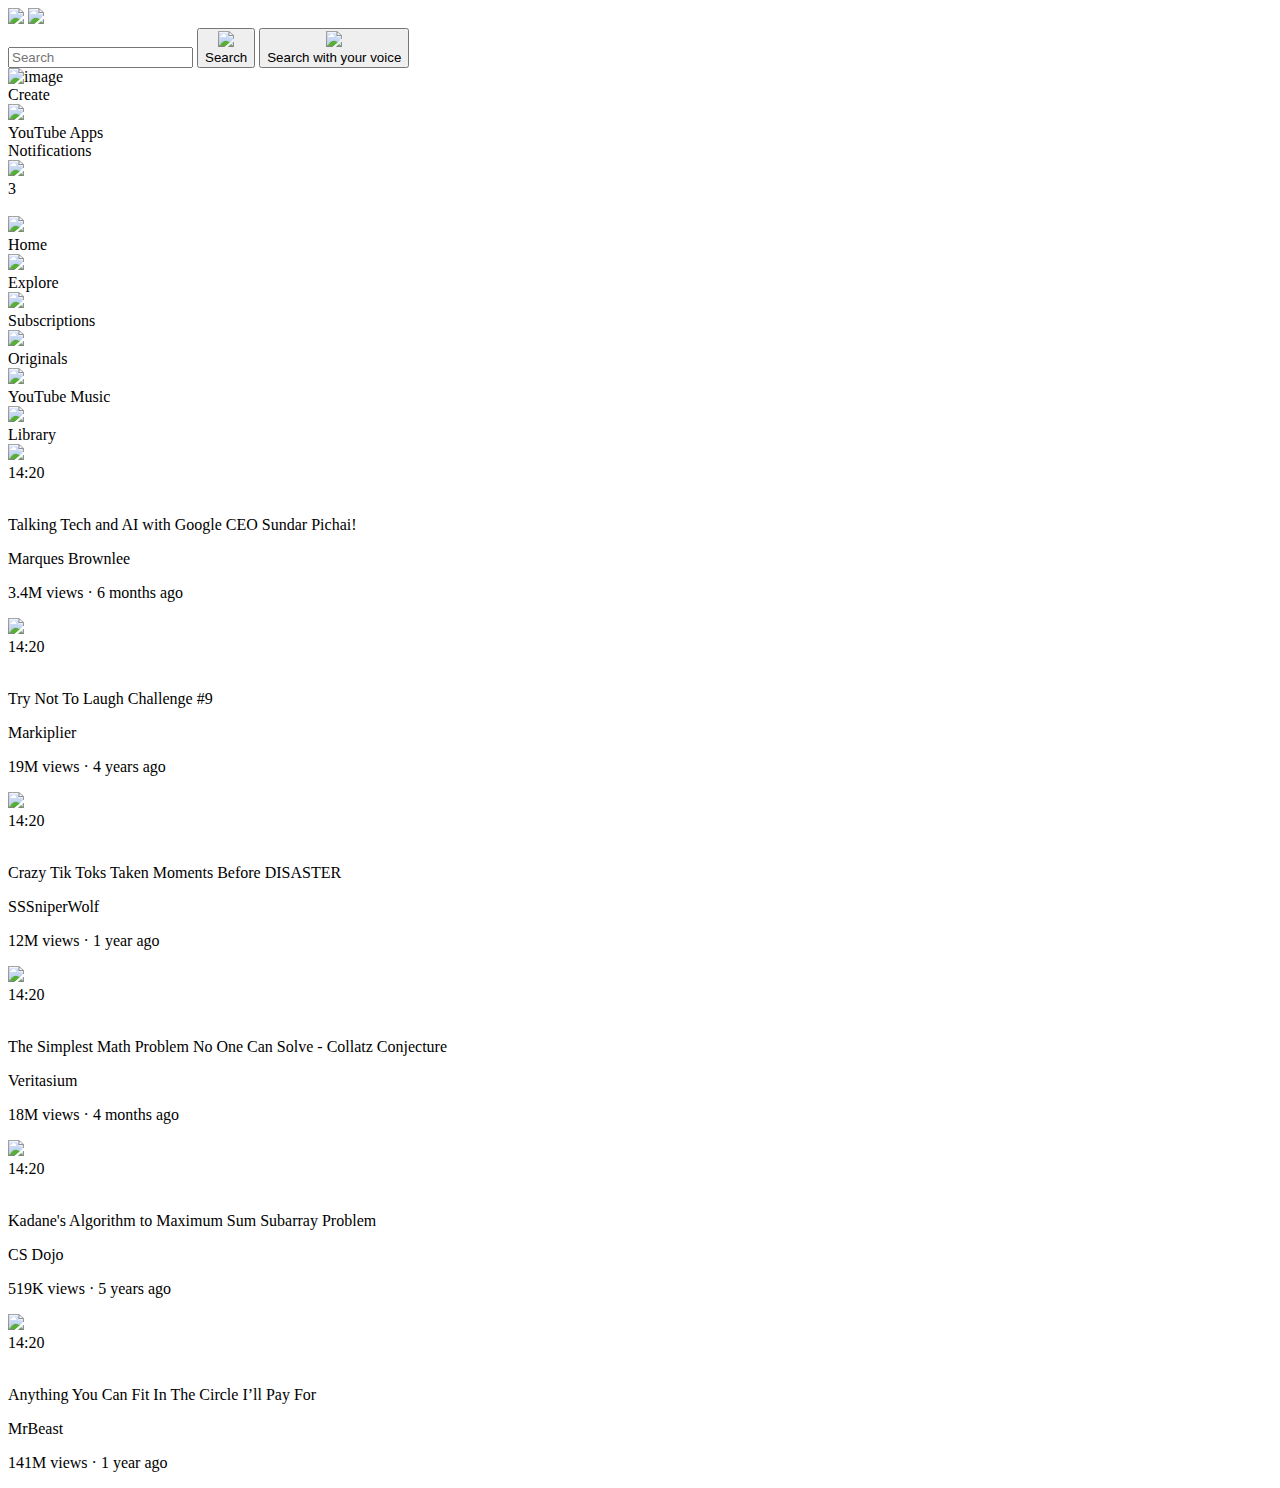
==== youtube.html @ 7e17ed8d "Add files via upload" ====
<!DOCTYPE html>
<html lang="en">
<head>
    <meta charset="UTF-8">
    <meta name="viewport" content="width=device-width, initial-scale=1.0">
    <title>YOUTUBE CLONE</title>
    <link rel="preconnect" href="https://fonts.googleapis.com">
    <link rel="preconnect" href="https://fonts.gstatic.com" crossorigin>
    <link href="https://fonts.googleapis.com/css2?family=Roboto:ital,wght@0,100;0,300;0,400;0,500;0,700;0,900;1,100;1,300;1,400;1,500;1,700;1,900&display=swap" rel="stylesheet">
    <link rel="stylesheet" href="styles/general.css">
    <link rel="stylesheet" href="styles/header.css">
    <link rel="stylesheet" href="styles/video.css">
    <link rel="stylesheet" href="styles/sidebar.css">
</head>
<body>
    <div class="header">
        <div class="left-section">
            <img class="hamburger-menu" src="icons/hamburger-menu.svg" >
            <img class="youtube-logo" src="icons/youtube-logo.svg" >
        </div>
        <div class="middle-section">
            <input class="search-bar" type="text" placeholder="Search">
            <button class="search-button">
                <img class="search-icon" src="icons/search.svg">
                <div class="tooltip">Search</div>
            </button>
            <button class="voice-search-button">
                <img class="voice-search-icon" src="icons/voice-search-icon.svg">
                <div class="tooltip">Search with your voice</div>
            </button>
        </div>
        <div class="right-section">
            <div class="upload-icon-container">
                <img class="upload-icon" src="icons/upload.svg" alt="image">
                <div class="tooltip">Create</div>
            </div>
            <div class="my-apps-icon">
                <img class="youtube-apps-icon" src="icons/youtube-apps.svg">
                <div class="tooltip">YouTube Apps</div>
            </div>
            <div class="notifications-icon-container">
                <div class="my-notifications">
                    <div class="tooltip">Notifications</div>
                    <img class="notifications-icon" src="icons/notifications.svg">
                    <div class="notifications-count">3</div>
                </div>
            </div>
            <img class="current-user-picture" src="channel-pictures/my-channel.jpeg" alt="">
        </div>
    </div>

    <div class="sidebar">
        <div class="sidebar-link">
            <img src="icons/home.svg">
            <div>Home</div>
        </div>
        <div class="sidebar-link">
            <img src="icons/explore.svg">
            <div>Explore</div>
        </div>
        <div class="sidebar-link">
            <img src="icons/subscriptions.svg">
            <div>Subscriptions</div>
        </div>
        <div class="sidebar-link">
            <img src="icons/originals.svg">
            <div>Originals</div>
        </div>
        <div class="sidebar-link">
            <img src="icons/youtube-music.svg">
            <div>YouTube Music</div>
        </div>
        <div class="sidebar-link">
            <img src="icons/library.svg">
            <div>Library</div>
        </div>
    </div>

    <div class="video-grid">
        <div class="video-preview">
            <div class="thumbnail-row">
                <img class="thumbnail" src="thumbnail/google ceo.webp">
                <div class="video-time">14:20</div>
            </div>
            <div class="video-info-grid">
                <div class="channel-picture">
                    <img class="profile-picture" src="channel-pictures/channel-1.jpeg" alt="">
                </div>
                <div class="video-info">  
                    <p class="video-title">
                    Talking Tech and AI with Google CEO Sundar Pichai!
                </p>
                <p class="video-author">
                    Marques Brownlee
                </p>
                <p class="video-stats">
                    3.4M views &#183; 6 months ago
                </p></div>
            </div>
        </div>
    
    
    
        <div class="video-preview">
            <div class="thumbnail-row">
                <img class="thumbnail" src="thumbnail/thumbnail-2.webp">
                <div class="video-time">14:20</div>
            </div>
            <div class="video-info-grid">
                <div class="channel-picture">
                    <img class="profile-picture" src="channel-pictures/channel-2.jpeg" alt="">
                </div>
                <div class="video-info">  
                    <p class="video-title">
                        Try Not To Laugh Challenge #9
                </p>
                <p class="video-author">
                    Markiplier
                </p>
                <p class="video-stats">
                    19M views · 4 years ago
                </p></div>
            </div>
        </div>
    
    
    
        <div class="video-preview">
            <div class="thumbnail-row">
                <img class="thumbnail" src="thumbnail/thumbnail-3.webp">
                <div class="video-time">14:20</div>
            </div>
            <div class="video-info-grid">
                <div class="channel-picture">
                    <img class="profile-picture" src="channel-pictures/channel-3.jpeg" alt="">
                </div>
                <div class="video-info">  
                    <p class="video-title">
                        Crazy Tik Toks Taken Moments Before DISASTER
                </p>
                <p class="video-author">
                    SSSniperWolf
                </p>
                <p class="video-stats">
                    12M views · 1 year ago
                </p></div>
            </div>
        </div>
    
    
    
        <div class="video-preview">
            <div class="thumbnail-row">
                <img class="thumbnail" src="thumbnail/thumbnail-4.webp">
                <div class="video-time">14:20</div>
            </div>
            <div class="video-info-grid">
                <div class="channel-picture">
                    <img class="profile-picture" src="channel-pictures/channel-4.jpeg" alt="">
                </div>
                <div class="video-info">  
                    <p class="video-title">
                        The Simplest Math Problem No One Can Solve - Collatz Conjecture
                </p>
                <p class="video-author">
                    Veritasium
                </p>
                <p class="video-stats">
                    18M views · 4 months ago
                </p></div>
            </div>
        </div>
    
    
    
        <div class="video-preview">
            <div class="thumbnail-row">
                <img class="thumbnail" src="thumbnail/thumbnail-5.webp">
                <div class="video-time">14:20</div>
            </div>
            <div class="video-info-grid">
                <div class="channel-picture">
                    <img class="profile-picture" src="channel-pictures/channel-5.jpeg" alt="">
                </div>
                <div class="video-info">  
                    <p class="video-title">
                        Kadane's Algorithm to Maximum Sum Subarray Problem
                </p>
                <p class="video-author">
                    CS Dojo
                </p>
                <p class="video-stats">
                    519K views · 5 years ago
                </p></div>
            </div>
        </div>
    
    
    
        <div class="video-preview">
            <div class="thumbnail-row">
                <img class="thumbnail" src="thumbnail/thumbnail-6.webp">
                <div class="video-time">14:20</div>
            </div>
            <div class="video-info-grid">
                <div class="channel-picture">
                    <img class="profile-picture" src="channel-pictures/channel-6.jpeg" alt="">
                </div>
                <div class="video-info">  
                <p class="video-title">
                    Anything You Can Fit In The Circle I’ll Pay For
                </p>
                <p class="video-author">
                    MrBeast
                </p>
                <p class="video-stats">
                    141M views · 1 year ago
                </p></div>
            </div>
        </div>
    </div>
</body>
</html>
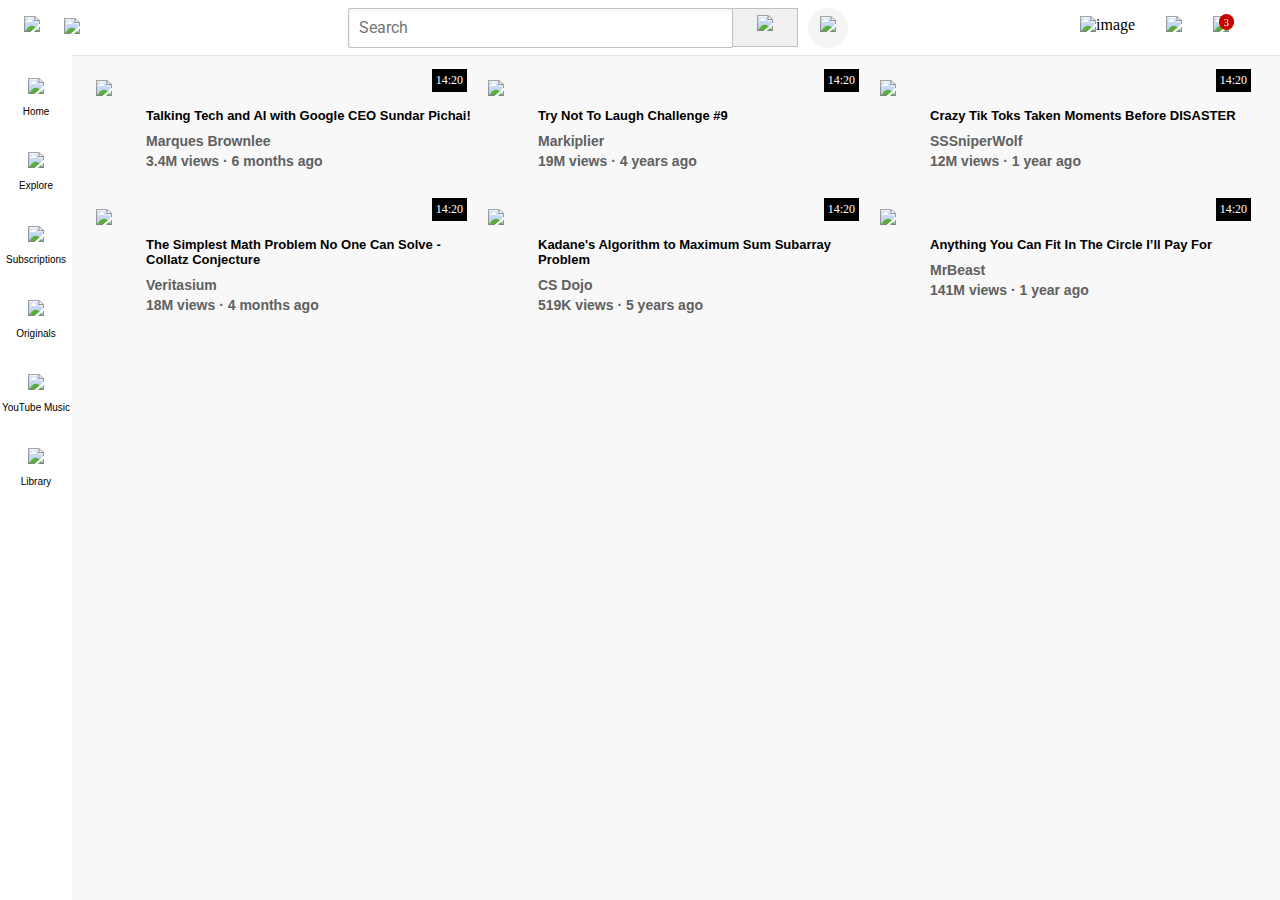
==== commit a6886317: "Update youtube.html" ====
--- a/youtube.html
+++ b/youtube.html
@@ -7,10 +7,10 @@
     <link rel="preconnect" href="https://fonts.googleapis.com">
     <link rel="preconnect" href="https://fonts.gstatic.com" crossorigin>
     <link href="https://fonts.googleapis.com/css2?family=Roboto:ital,wght@0,100;0,300;0,400;0,500;0,700;0,900;1,100;1,300;1,400;1,500;1,700;1,900&display=swap" rel="stylesheet">
-    <link rel="stylesheet" href="styles/general.css">
-    <link rel="stylesheet" href="styles/header.css">
-    <link rel="stylesheet" href="styles/video.css">
-    <link rel="stylesheet" href="styles/sidebar.css">
+    <link rel="stylesheet" href="general.css">
+    <link rel="stylesheet" href="header.css">
+    <link rel="stylesheet" href="video.css">
+    <link rel="stylesheet" href="sidebar.css">
 </head>
 <body>
     <div class="header">
@@ -220,4 +220,4 @@
         </div>
     </div>
 </body>
-</html>+</html>
--- a/general.css
+++ b/general.css
@@ -0,0 +1,16 @@
+p{
+    font-weight: bold;
+    font-size: 16px;
+    font-family: Arial, Helvetica, sans-serif;
+    margin-top: 0;
+    margin-bottom: 0;
+    margin-right: -4.4px;
+}
+
+body{
+    margin: 0;
+    padding-top: 80px;
+    padding-left: 96px;
+    padding-right: 24px;
+    background-color: rgb(248, 248, 248);
+}--- a/header.css
+++ b/header.css
@@ -0,0 +1,173 @@
+.header{
+    height: 55px;
+
+    display: flex;
+    flex-direction: row;
+    justify-content: space-between;
+
+    position: fixed;
+    top: 0;
+    left: 0;
+    right: 0; 
+    z-index: 100;
+
+    background-color: white;
+    
+    border-bottom-width: 1px;
+    border-bottom-style: solid;
+    border-bottom-color: rgb(228, 228, 228);
+}
+
+.left-section{
+    display: flex;
+    align-items: center;
+}
+
+.hamburger-menu{
+    height: 24px;
+    margin-left: 24px;
+    margin-right: 24px;
+}
+
+.youtube-logo{
+    height: 20px;
+}
+
+.middle-section{
+    flex: 1;
+    margin-left: 70px;
+    margin-right: 35px;
+    max-width: 500px;
+    display: flex;
+    align-items: center;
+}
+
+.search-icon{
+    height: 25px;
+}
+
+.search-bar{
+    flex: 1;
+    height: 36px;
+    padding-left: 10px;
+    font-size: 16px;
+    border-width: 1px;
+    border-style: solid;
+    border-color: rgb(192, 192, 192);
+    border-radius: 2px;
+    box-shadow: inset 1px 2px 3px
+    rgba(0, 0, 0, 0.05);
+    width: 0;
+}
+
+.search-bar::placeholder{
+    font-family: roboto, Arial;
+    font-size: 16px;
+}
+
+.search-button{
+    height: 39px;
+    width: 66px;
+    background-color: rgb(240, 240, 240);
+    border-width: 1px;
+    border-style: solid;
+    border-color: rgb(192, 192, 192);
+    margin-left: -1px;
+    margin-right: 10px;
+}
+
+.search-button,
+.voice-search-button, 
+.upload-icon-container,
+.my-apps-icon,
+.my-notifications{
+    display: flex;
+    justify-content: center;
+    align-items: center;
+    position: relative;
+}
+
+.search-button .tooltip,
+.voice-search-button .tooltip,
+.upload-icon-container .tooltip,
+.my-apps-icon .tooltip,
+.my-notifications .tooltip {
+    position: absolute;
+    background-color: gray;
+    color: white;
+    padding-top: 4px;
+    padding-bottom: 4px;
+    padding-left: 8px;
+    padding-right:  8px;
+    border-radius: 2px;
+    font-size: 12px;
+    bottom: -30px;
+    opacity: 0;
+    transition: opacity 0.15s;
+    pointer-events: none;
+    white-space: nowrap;
+}
+
+.search-button:hover .tooltip,
+.voice-search-button:hover .tooltip,
+.upload-icon-container:hover .tooltip,
+.my-apps-icon:hover .tooltip,
+.my-notifications:hover .tooltip{
+    opacity: 1;
+}
+
+.voice-search-button{
+    height: 40px;
+    width: 40px;
+    border-radius: 20px;
+    border: none;
+    background-color: rgb(245, 245, 245);
+}
+
+.voice-search-icon{
+    height: 24px;
+}
+
+.right-section{
+    margin-right: 20px;
+    width: 180px;
+    display: flex;
+    align-items: center;
+    justify-content: space-between;
+    flex-shrink: 0;
+}
+
+.upload-icon{
+    height: 24px;
+}
+
+.youtube-apps-icon{
+    height: 24px;
+}
+
+.notifications-icon{
+    height: 24px;
+}
+
+.notifications-icon-container{
+    position: relative;
+}
+
+.notifications-count{
+    position: absolute;
+    top: -2px;
+    right: -5px;
+    background-color: rgb(200, 0, 0);
+    color: white;
+    font-size: 11px;
+    padding-left: 5px;
+    padding-right: 5px;
+    padding-bottom: 2px;
+    padding-top: 2px;
+    border-radius: 10px;
+}
+
+.current-user-picture{
+    height: 32px;
+    border-radius: 16px;
+}--- a/video.css
+++ b/video.css
@@ -0,0 +1,61 @@
+.thumbnail{
+    width: 100%;
+}
+
+.video-title{
+    margin-top: 0px;
+    font-size: 13px;
+    font-weight: bold;
+    margin-bottom: 10px;
+}
+
+.video-info-grid{
+    display: grid;
+    grid-template-columns: 50px 1fr;
+}
+
+.profile-picture{
+    width: 36px;
+    border-radius: 50px;
+}
+
+.thumbnail-row{
+    margin-bottom: 8px;
+    position: relative;
+}
+
+.video-author,
+.video-stats{
+    font-size: 14px;
+    color: rgb(96, 96, 96);
+}
+
+.video-author{
+    margin-bottom: 4px;
+}
+
+.video-grid{
+    display: grid;
+    grid-template-columns: 1fr 1fr 1fr;
+    column-gap: 16px;
+    row-gap: 40px;
+}
+@media (max-width: 750px) {
+    .video-grid{
+        grid-template-columns: 1fr 1fr;
+    }
+}
+
+.video-time {
+    background-color: black;
+    color: white;
+    position: absolute;
+    bottom: 8px;
+    right: 5px;
+    font-size: 12px;
+    font-weight: 500;
+    padding-left: 4px;
+    padding-top: 4px;
+    padding-bottom: 4px;
+    padding-right: 4px;
+}--- a/sidebar.css
+++ b/sidebar.css
@@ -0,0 +1,33 @@
+.sidebar{
+    position: fixed;
+    left: 0;
+    bottom: 0;
+    top: 55px;
+    background-color: white;
+    width: 72px;
+    z-index: 200;
+    padding-top: 5px;
+}
+
+.sidebar-link{
+    height: 74px;
+    display: flex;
+    justify-content: center;
+    align-items: center;
+    flex-direction: column;
+    cursor: pointer;
+}
+
+.sidebar-link:hover{
+    background-color: rgb(235, 235, 235);
+}
+
+.sidebar-link img{
+    height: 24px;
+    margin-bottom: 4px;
+}
+
+.sidebar-link div{
+    font-size: 10px;
+    font-family: Arial, Helvetica, sans-serif;
+}